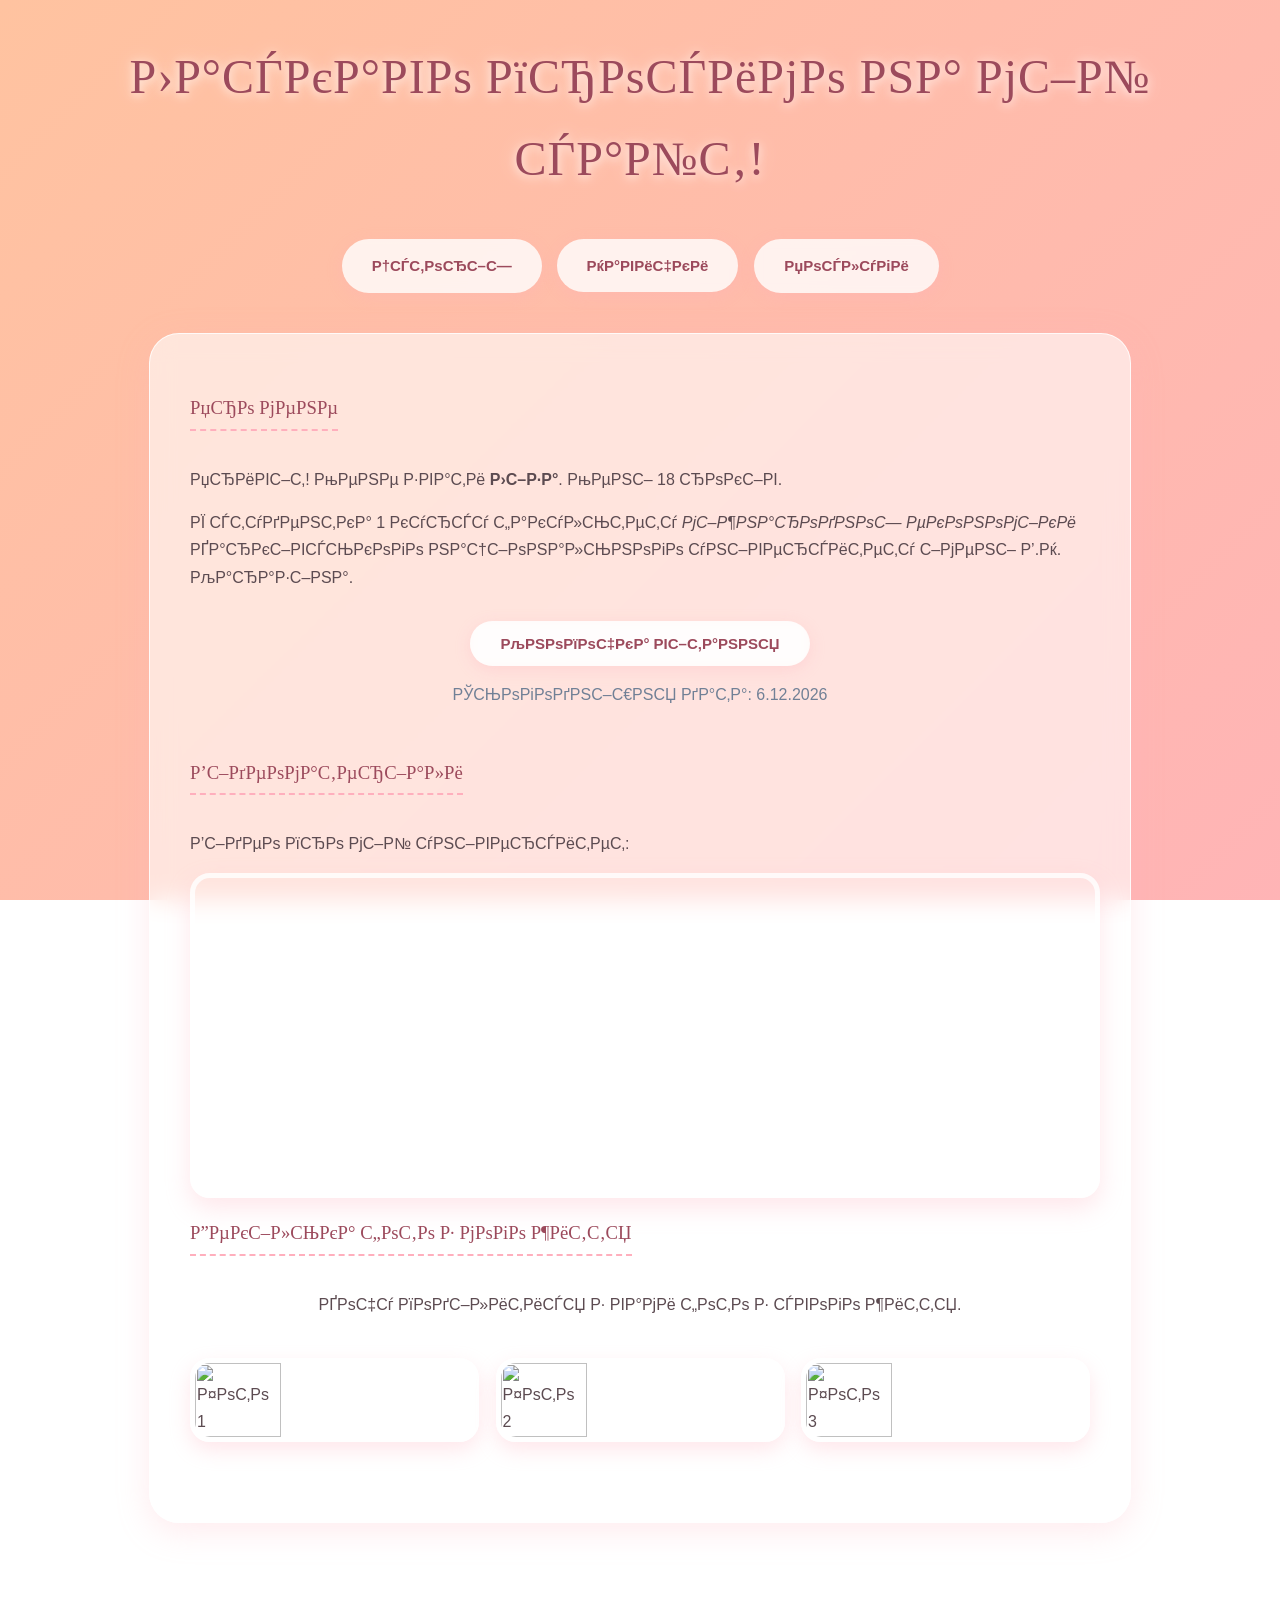
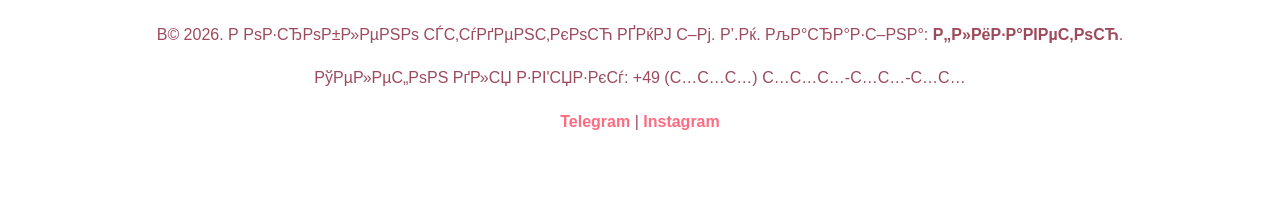
==== index.html @ 2df43cbc "Add files via upload" ====
<!DOCTYPE HTML PUBLIC "-//W3C//DTD HTML 4.01 Transitional//EN">
<html>
<head>
    <meta charset="windows-1251">
    <title>Головна сторінка</title>
    <link rel="stylesheet" href="style.css">
    
    <script type="text/javascript">
        function showGreeting() {
            alert("Вітаю на моєму сайті!");
        }
        
        function showCurrentDate() {
            var today = new Date();
            var dateString = today.getDate() + "." + (today.getMonth() + 1) + "." + today.getFullYear();
            document.getElementById("date-display").innerHTML = "Сьогоднішня дата: " + dateString;
        }
    </script>
</head>
<body onload="showCurrentDate()"> <a name="top"></a>
    
    <h1>Ласкаво просимо на мій сайт!</h1>
    
    <ul class="nav-menu">
        <li><a href="story.html">Історії</a></li>
        <li><a href="skills.html">Навички</a></li>
        <li><a href="contact.html">Послуги</a></li>
    </ul>
    
    <div class="content-block">
        <h3>Про мене</h3>
        <p>Привіт! Мене звати <b>Ліза</b>. Мені 18 років.</p>
        <p>Я студентка 1 курсу факультету <i>міжнародної економіки</i> Харківського національного університету імені В.Н. Каразіна.</p>
        
        <div style="text-align: center; margin: 30px 0;">
            <button class="js-button" onclick="showGreeting()">Кнопочка вітання</button>
            <p id="date-display" style="margin-top: 15px; color: #718096;"></p>
        </div>

        <h3>Відеоматеріали</h3>
        <div class="video-container">
            <p>Відео про мій університет:</p>
            <iframe width="560" height="315" src="https://www.youtube.com/watch?v=rDE5vtfPe5Q" title="YouTube video player" frameborder="0" allow="accelerometer; autoplay; clipboard-write; encrypted-media; gyroscope; picture-in-picture" allowfullscreen></iframe>
        </div>
        
        <h3>Декілька фото з мого життя</h3>
        <p style="text-align: center;">Хочу поділитися з вами фото з свого життя.</p>
        
        <div class="gallery">
            <img src="images/img1.jpg" alt="Фото 1">
            <img src="images/img2.jpg" alt="Фото 2">
            <img src="images/img3.jpg" alt="Фото 3">
        </div>
    </div>

    <div class="site-footer">
        <p>© 2026. Розроблено студенткою ХНУ ім. В.Н. Каразіна: <b>Єлизаветою</b>.</p>
        <p>Телефон для зв'язку: +49 (ххх) ххх-хх-хх</p>
        <p>
            <a href="https://t.me/telegram" target="_blank">Telegram</a> | 
            <a href="https://instagram.com" target="_blank">Instagram</a>
        </p>
    </div>
</body>
</html>
---- style.css ----
/* --- ГЛОБАЛЬНЫЕ ПЕРЕМЕННЫЕ (СОВРЕМЕННЫЙ ПАСТЕЛЬНЫЙ GLASSMORPHISM) --- */
:root {
    --text-main: #5c4b51;
    --text-bright: #9c4a5c; /* Глубокий розово-винный для акцентов */
    --accent-1: #ffafbd; /* Розовый */
    --accent-2: #ffc3a0; /* Персиковый */
    --glass-bg: rgba(255, 255, 255, 0.6); /* Полупрозрачный белый */
    --glass-border: rgba(255, 255, 255, 0.8);
    --shadow: 0 8px 32px 0 rgba(255, 175, 189, 0.25);
}

/* --- ЖИВОЙ АНИМИРОВАННЫЙ ФОН --- */
@keyframes gradientBG {
    0% { background-position: 0% 50%; }
    50% { background-position: 100% 50%; }
    100% { background-position: 0% 50%; }
}

body {
    /* Нежный переливающийся градиент */
    background: linear-gradient(-45deg, #ffecd2, #fcb69f, #ffafbd, #ffc3a0);
    background-size: 400% 400%;
    animation: gradientBG 15s ease infinite;
    background-attachment: fixed;
    
    color: var(--text-main);
    font-family: 'Nunito', 'Segoe UI', Tahoma, Geneva, Verdana, sans-serif;
    margin: 0;
    padding: 4vh 5vw;
    line-height: 1.7;
}

/* --- ЭЛЕГАНТНЫЕ ЗАГОЛОВКИ --- */
h1, h2, h3 {
    color: var(--text-bright);
    font-family: 'Georgia', 'Playfair Display', serif;
    font-weight: normal;
}

h1 {
    text-align: center;
    font-size: 3em;
    margin-bottom: 40px;
    /* Легкое белое свечение для читаемости на цветном фоне */
    text-shadow: 0 2px 10px rgba(255, 255, 255, 0.8), 0 0 20px rgba(255, 255, 255, 0.5);
    letter-spacing: 1px;
}

h3 {
    border-bottom: 2px dashed #ffafbd;
    display: inline-block;
    padding-bottom: 5px;
}

/* --- ЭФФЕКТ МАТОВОГО СТЕКЛА ДЛЯ БЛОКОВ (GLASSMORPHISM) --- */
.content-block {
    background: var(--glass-bg);
    backdrop-filter: blur(12px);
    -webkit-backdrop-filter: blur(12px);
    border: 1px solid var(--glass-border);
    border-radius: 30px;
    padding: 40px;
    max-width: 900px;
    margin: 0 auto 30px auto;
    box-shadow: var(--shadow);
}

/* --- НАВИГАЦИЯ И КНОПКИ --- */
ul.nav-menu {
    list-style: none;
    padding: 0;
    display: flex;
    justify-content: center;
    gap: 15px;
    margin-bottom: 40px;
    flex-wrap: wrap;
}

.nav-link, ul.nav-menu li a, button.js-button, input[type="button"], input[type="submit"], input[type="reset"] {
    display: inline-block;
    padding: 12px 28px;
    background: rgba(255, 255, 255, 0.8);
    color: var(--text-bright) !important;
    text-decoration: none;
    border: 2px solid transparent;
    border-radius: 50px;
    font-weight: bold;
    font-size: 15px;
    transition: all 0.4s ease;
    cursor: pointer;
    box-shadow: 0 4px 15px rgba(255, 175, 189, 0.3);
    backdrop-filter: blur(5px);
}

.nav-link:hover, ul.nav-menu li a:hover, button.js-button:hover, input[type="button"]:hover, input[type="submit"]:hover {
    background: linear-gradient(135deg, #ffafbd 0%, #ffc3a0 100%);
    color: #ffffff !important;
    box-shadow: 0 10px 20px rgba(255, 175, 189, 0.5);
    transform: translateY(-3px) scale(1.02);
}

input[type="reset"] {
    color: #999 !important;
    box-shadow: none;
}

input[type="reset"]:hover {
    background: rgba(255, 255, 255, 0.9);
    color: #ff6b81 !important;
}

/* --- ГАЛЕРЕЯ (ЖИВЫЕ КАРТИНКИ) --- */
.gallery {
    display: flex;
    justify-content: space-between;
    gap: 15px;
    margin: 40px 0;
}

.gallery img {
    width: 31%;
    height: auto;
    border-radius: 20px;
    border: 5px solid rgba(255, 255, 255, 0.9);
    box-shadow: 0 8px 20px rgba(255, 175, 189, 0.3);
    transition: all 0.4s cubic-bezier(0.175, 0.885, 0.32, 1.275);
    object-fit: cover;
}

.gallery img:hover {
    transform: scale(1.08) rotate(2deg);
    box-shadow: 0 15px 30px rgba(255, 175, 189, 0.5);
    border-color: #ffffff;
    z-index: 2;
}

/* --- КОЛОНКИ --- */
.columns-wrapper {
    display: flex;
    gap: 30px;
}

.col-left, .col-right {
    flex: 1;
    padding: 25px;
    background: rgba(255, 255, 255, 0.5);
    border-radius: 20px;
    border: 1px solid var(--glass-border);
    box-shadow: inset 0 0 20px rgba(255, 255, 255, 0.5);
}

/* --- ТАБЛИЦЫ --- */
table {
    width: 100%;
    border-collapse: collapse;
    margin: 30px 0;
    border-radius: 20px;
    overflow: hidden;
    box-shadow: 0 4px 15px rgba(0,0,0,0.03);
    background: rgba(255, 255, 255, 0.4);
}

th {
    background: linear-gradient(135deg, #ffafbd 0%, #ffc3a0 100%);
    color: #ffffff;
    padding: 18px;
    text-align: left;
    font-family: 'Georgia', serif;
    font-size: 1.1em;
    letter-spacing: 1px;
}

td {
    padding: 16px;
    border-bottom: 1px solid rgba(255, 255, 255, 0.6);
}

tr:hover td { 
    background-color: rgba(255, 255, 255, 0.7) !important; 
}

/* --- ФОРМЫ (СВЕТЛЫЕ И КРАСИВЫЕ) --- */
fieldset {
    border: 1px solid var(--glass-border);
    border-radius: 20px;
    padding: 25px;
    margin-bottom: 30px;
    background: rgba(255, 255, 255, 0.3);
}

legend {
    color: var(--text-bright);
    font-family: 'Georgia', serif;
    font-size: 1.2em;
    background: rgba(255, 255, 255, 0.9);
    padding: 5px 25px;
    border-radius: 30px;
    box-shadow: 0 2px 10px rgba(255, 175, 189, 0.2);
}

input[type="text"], input[type="password"], input[type="search"], textarea, select {
    background: rgba(255, 255, 255, 0.7);
    border: 2px solid rgba(255, 255, 255, 0.5);
    border-radius: 15px;
    color: var(--text-main);
    padding: 14px 18px;
    width: 100%;
    margin: 8px 0 20px 0;
    font-family: inherit;
    transition: all 0.3s;
    box-sizing: border-box;
    box-shadow: inset 0 2px 5px rgba(0,0,0,0.02);
}

input:focus, textarea:focus, select:focus {
    border-color: #ffafbd;
    outline: none;
    background: #ffffff;
    box-shadow: 0 0 0 4px rgba(255, 175, 189, 0.3);
}

/* --- ВИДЕО И КАРТА --- */
.video-container iframe, .informer-container iframe {
    width: 100%;
    border-radius: 20px;
    box-shadow: 0 10px 25px rgba(255, 175, 189, 0.3);
    border: 5px solid rgba(255, 255, 255, 0.8);
}

/* --- ПОДВАЛ --- */
.site-footer {
    text-align: center;
    padding: 30px;
    margin-top: 50px;
    color: var(--text-bright);
    border-top: 2px solid var(--glass-border);
    background: rgba(255, 255, 255, 0.4);
    backdrop-filter: blur(5px);
    border-radius: 30px 30px 0 0;
}

.site-footer a {
    color: #ff6b81;
    text-decoration: none;
    font-weight: bold;
}

.site-footer a:hover {
    text-decoration: underline;
    color: #ffafbd;
}
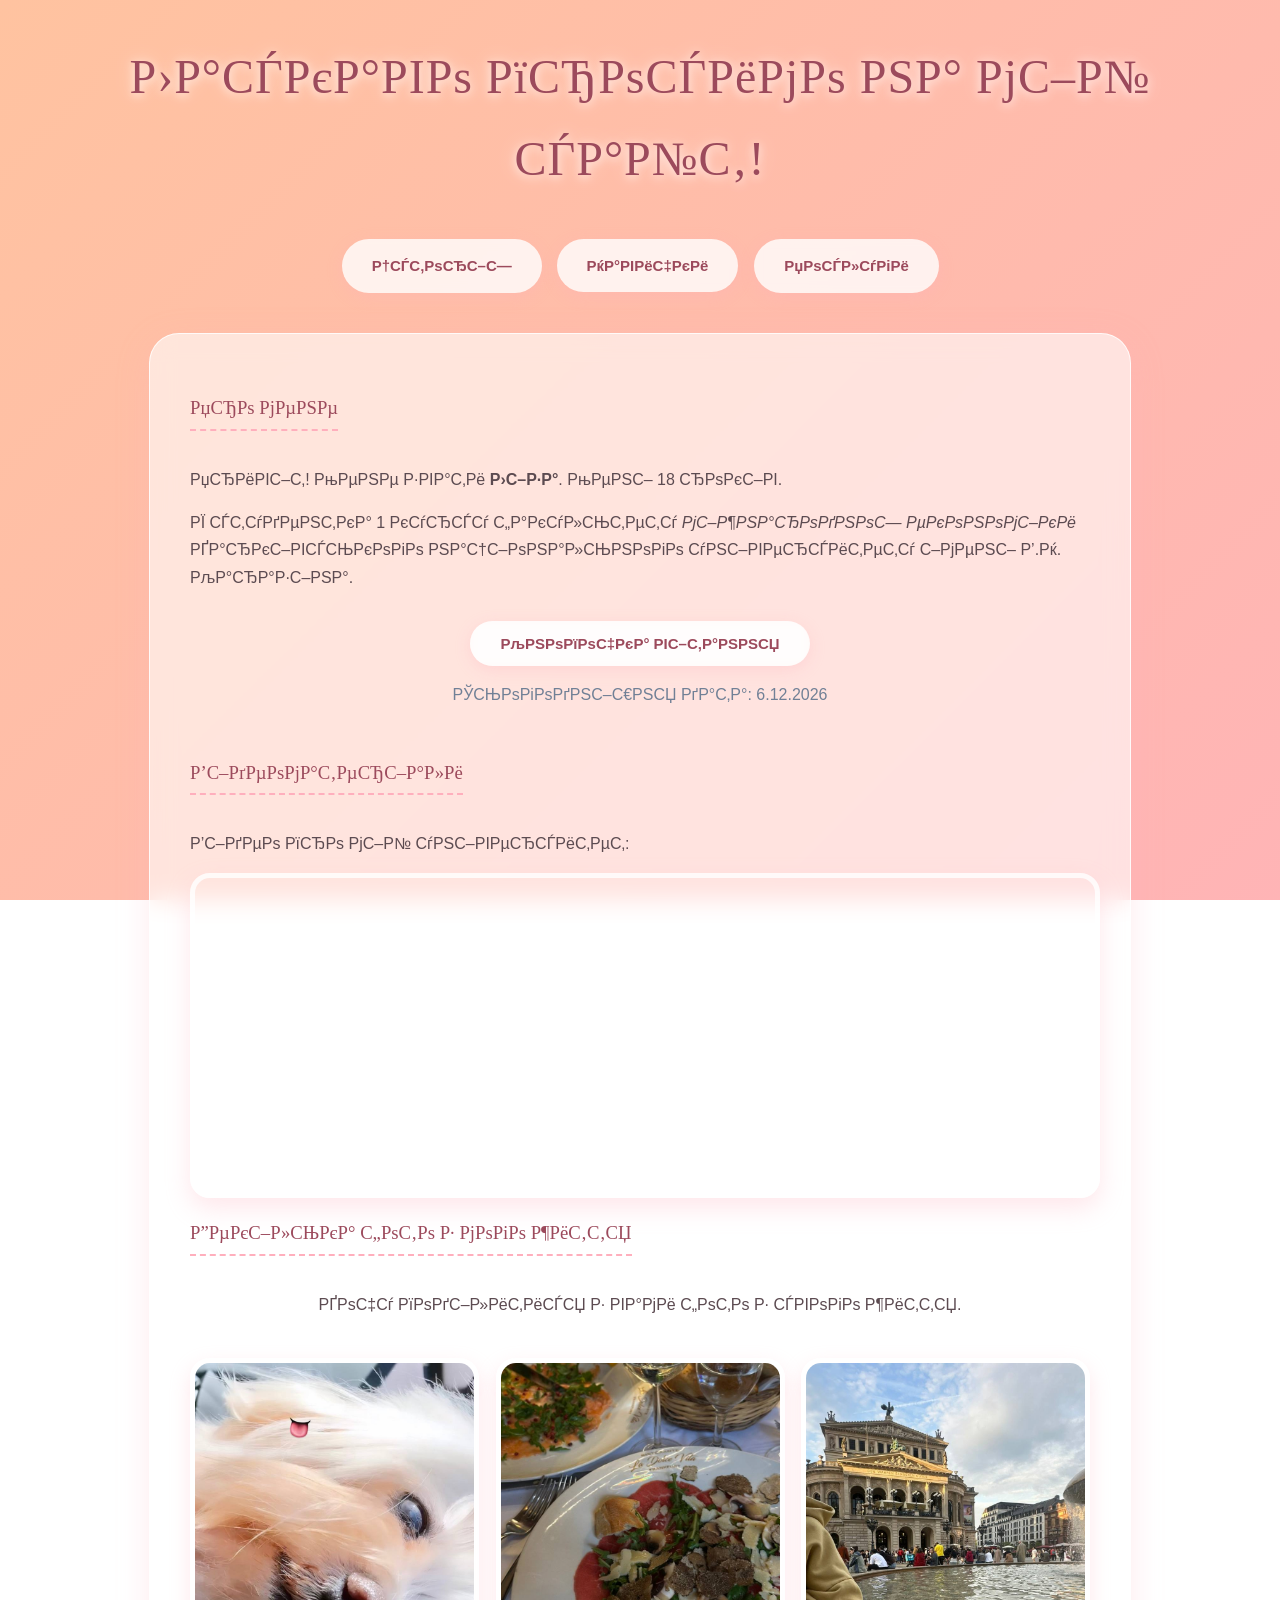
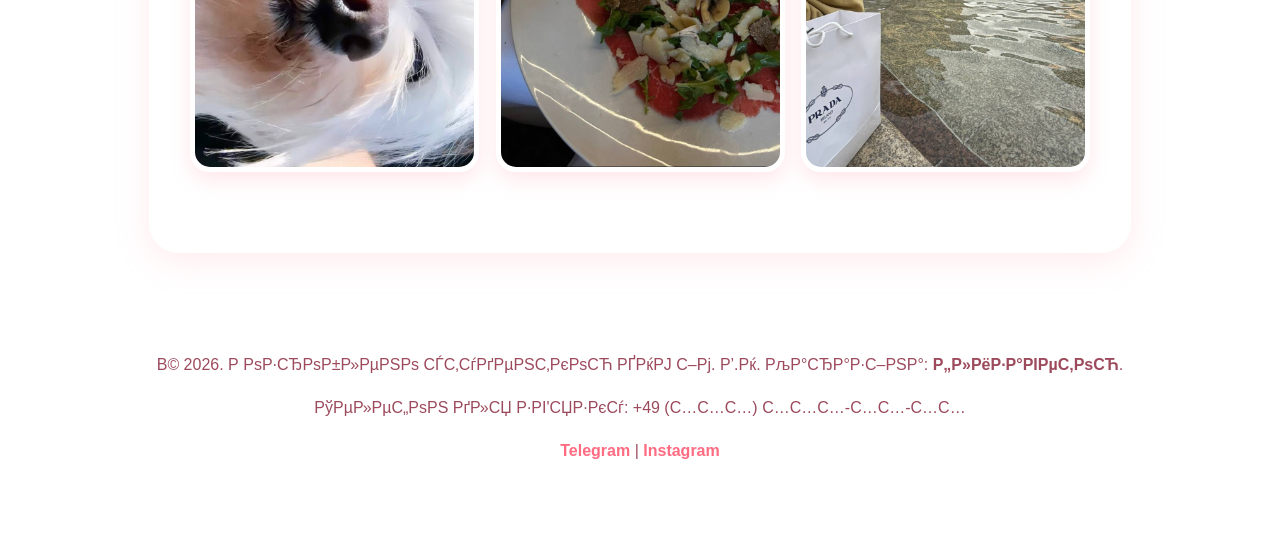
==== commit f54e4338: "Update index.html" ====
--- a/index.html
+++ b/index.html
@@ -40,7 +40,7 @@
         <h3>Відеоматеріали</h3>
         <div class="video-container">
             <p>Відео про мій університет:</p>
-            <iframe width="560" height="315" src="https://www.youtube.com/watch?v=rDE5vtfPe5Q" title="YouTube video player" frameborder="0" allow="accelerometer; autoplay; clipboard-write; encrypted-media; gyroscope; picture-in-picture" allowfullscreen></iframe>
+            <iframe width="560" height="315" src="https://www.youtube.com//embed/rDE5vtfPe5Q" title="YouTube video player" frameborder="0" allow="accelerometer; autoplay; clipboard-write; encrypted-media; gyroscope; picture-in-picture" allowfullscreen></iframe>
         </div>
         
         <h3>Декілька фото з мого життя</h3>
@@ -62,4 +62,4 @@
         </p>
     </div>
 </body>
-</html>+</html>
